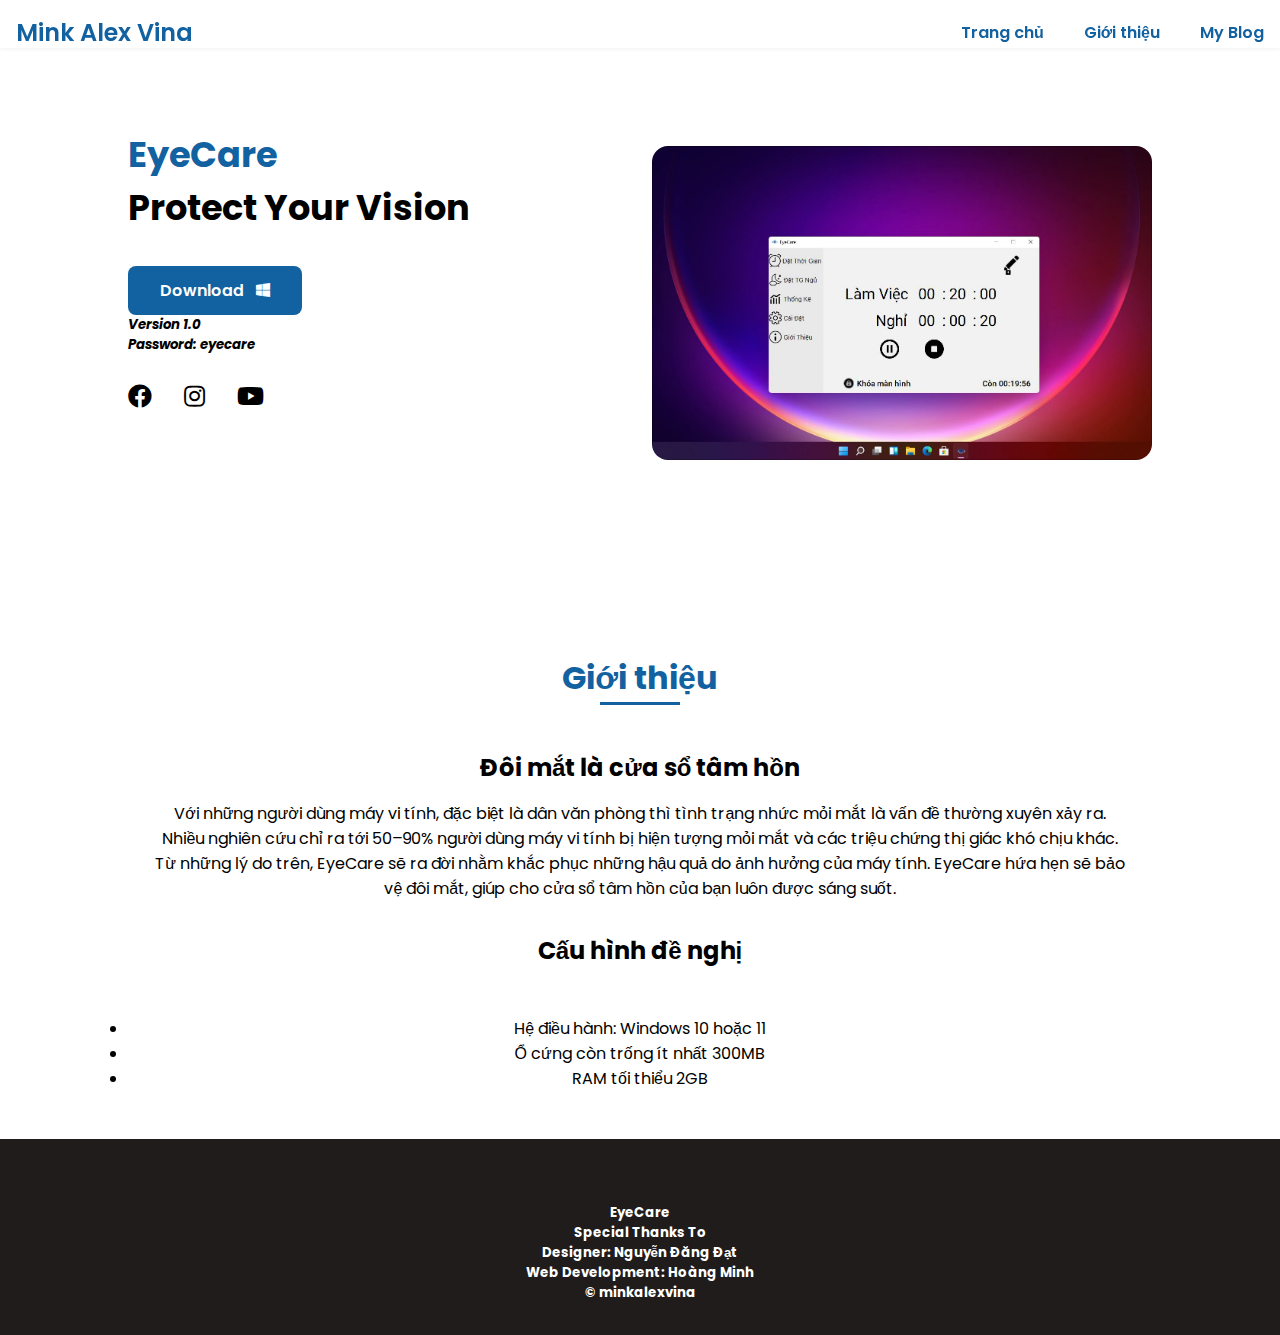
==== index.html @ 1a17cc9f "Update index.html" ====
<!DOCTYPE html>
<html lang="en">

<head>
    <meta charset="UTF-8">
    <meta http-equiv="X-UA-Compatible" content="IE=edge">
    <meta name="viewport" content="width=device-width, initial-scale=1.0">
    <link rel="stylesheet" href="https://cdnjs.cloudflare.com/ajax/libs/font-awesome/5.15.4/css/all.min.css" />
    <link rel="stylesheet" href="assets/resume.css" />
    <title>EyeCare</title>
    <meta name="viewport" content="width=device-width, initial-scale=1.0">
    <link rel="icon" type="image/png" href="assets/images/logo.ico">
</head>

<body>
    <header class="header">
        <nav class="nav">
            <div class="nav__logo">
                <a href="" class="nav__logo-link">Mink Alex Vina</a>
            </div>
            <div class="nav__menu">
                <div class="close-menu">
                    <i class="fas fa-times"></i>
                </div>
                <ul class="nav__list">
                    <li class="nav__item"><a href="#home" class="nav__link active">Trang chủ</a></li>
                    <li class="nav__item"><a href="#about" class="nav__link">Giới thiệu</a></li>
                    <li class="nav__item"><a href="http://minkalexvina.blogspot.com/" target="_blank"
                            class="nav__link">My Blog</a></li>
                </ul>
            </div>
            <div class="nav-toggle">
                <i class="fas fa-bars"></i>
            </div>
        </nav>
    </header>
    <main class="main">
        <section class="home grid-container" id="home">
            <div class="home__info">
                <div class="home__data">
                    <h1 class="home__title">
                        <span class="home__title-first" id="first-name">EyeCare</span>
                        <br>
                        <span class="home__tite-profession">Protect Your Vision</span>
                    </h1>
                    <div class="learn-more">
                        <a href="https://github.com/anh-dz/eyecare/releases/download/eyecare/eyecare.zip" class="button">
                            Download &nbsp; <i class="fab fa-windows"></i></a>
                        <h5><span><i>Version 1.0 <br> Password: eyecare</i></span></h5>
                    </div>
                </div>
                <div class="home__social">
                    <a href="https://www.facebook.com/minkalexvina/" target="_blank" class="home__social-icon"><i
                            class="fab fa-facebook"></i></a>
                    <a href="https://www.instagram.com/minkalexvina/" target="_blank" class="home__social-icon"><i
                            class="fab fa-instagram"></i></a>
                    <a href="http://youtube.com/c/minkalexvina/" target="_blank" class="home__social-icon"><i
                            class="fab fa-youtube"></i></a>
                </div>
            </div>
            <div class="home__img">
                <img src="assets/images/eyecare.png" alt="EyeCare">
            </div>
        </section>

        <section class="about section" id="about">
            <h2 class="section-title">Giới thiệu</h2>
            <div class="about__container grid-container">
                <div class="about__data">
                    <h2 class="about__subtitle">Đôi mắt là cửa sổ tâm hồn</h2>
                    <p class="about__text">
                        Với những người dùng máy vi tính, đặc biệt là dân văn phòng thì tình trạng nhức mỏi mắt là vấn
                        đề thường xuyên xảy ra. Nhiều nghiên cứu chỉ ra tới 50–90% người dùng máy vi tính bị hiện tượng
                        mỏi mắt và các triệu chứng thị giác khó chịu khác.
                        Từ những lý do trên, EyeCare sẽ ra đời nhằm khắc phục những hậu quả do ảnh hưởng của máy tính.
                        EyeCare hứa hẹn sẽ bảo vệ đôi mắt, giúp cho cửa sổ tâm hồn của bạn luôn được sáng suốt.
                    </p>
                    <h2 class="about__subtitle">Cấu hình đề nghị</h2>
                    <P class="about__text">
                        <li>Hệ điều hành: Windows 10 hoặc 11</li>
                        <li>Ổ cứng còn trống ít nhất 300MB </li>
                        <li>RAM tối thiểu 2GB</li>
                    </P>
                </div>
            </div>
        </section>
        <button class="scrollToTopBtn">😘</button>
    </main>
    <footer class="footer">
        <p class="footer__title"><h5>EyeCare<br>Special Thanks To<br>Designer: Nguyễn Đăng Đạt<br>Web Development: Hoàng Minh</p>
        <p>&#169; minkalexvina</h5></p>
    </footer>

    <div class="pop-up">
        <div class="container">
            <img src="./assets/images/eyecare.png" alt="">
        </div>
    </div>
    <script src="assets/resume.js"></script>
</body>
</html>
---- assets/resume.css ----
@import "https://fonts.googleapis.com/css2?family=Poppins:wght@300;400;500;600&display=swap";
:root {
    --header-height: 3rem;
}
:root {
    --body-font: "Poppins", sans-serif;
}
* {
    margin: 0;
    padding: 0;
    box-sizing: border-box;
}
html {
    scroll-behavior: smooth;
}
body {
    margin: var(--header-height) 0 0;
    font-family: var(--body-font);
}
ul {
    list-style: none;
}
a {
    text-decoration: none;
}
img {
    max-width: 100%;
    height: auto;
    display: block;
}
section {
    padding-top: 3rem;
    padding-bottom: 2rem;
}
.section-title {
    position: relative;
    font-size: 1.5rem;
    color: #1261a0;
    margin-top: 1rem;
    margin-bottom: 2rem;
    text-align: center;
}
.section-title::after {
    position: absolute;
    content: "";
    width: 70px;
    height: 0.18rem;
    left: 0;
    right: 0;
    margin: auto;
    top: 2.3rem;
    background-color: #1261a0;
}
.grid-container {
    max-width: 1024px;
    display: grid;
    grid-template-columns: 100%;
    grid-column-gap: 2rem;
    width: calc(100% - 2rem);
    margin: 0 1rem;
}
.header {
    position: fixed;
    width: 100%;
    top: 0;
    right: 0;
    padding: 0 1rem;
    z-index: 2;
    background-color: #fff;
    height: var(--header-height);
    box-shadow: 0 1px 4px rgba(146, 161, 175, 0.15);
}
.nav {
    height: var(--header-height);
    display: flex;
    justify-content: space-between;
    align-items: center;
    font-weight: 600;
}
.nav__logo-link {
    color: #1261a0;
    font-size: 1.5rem;
}
.nav-toggle {
    font-size: 1.5rem;
    color: #1261a0;
    cursor: pointer;
}
@media screen and (max-width: 768px) {
    .nav__menu {
        position: fixed;
        top: 0;
        right: -100%;
        width: 80%;
        height: 100%;
        padding: 2rem;
        background-color: #1261a0;
        transition: 0.5s;
        border-radius: 0 0 0 40px;
    }
    .home {
        flex-direction: column;
    }
    .home__img {
        margin: 0 50px;
    }
    .home__social {
        justify-content: space-evenly;
    }
    .learn-more {
        text-align: center;
    }
}
.close-menu {
    position: absolute;
    color: #fff;
    top: 0.8rem;
    right: 2rem;
    font-size: 1.5rem;
}
.fa-times {
    color: #fff;
}
.nav__list {
    padding-top: var(--header-height);
}
.nav__item {
    margin-bottom: 3rem;
}
.nav__link {
    position: relative;
    color: #fff;
    cursor: pointer;
}
.nav__link:hover {
    position: relative;
    letter-spacing: 1px;
    transition: 0.5s;
    color: #000;
}
.nav__link:hover::after {
    position: absolute;
    content: "";
    width: 100%;
    height: 0.18rem;
    left: 0;
    top: 2rem;
    background-color: #000;
}
.active::after {
    position: absolute;
    content: "";
    width: 100%;
    height: 0.18rem;
    left: 0;
    top: 2rem;
    background-color: #fff;
}
.show-menu {
    right: 0;
}
.home {
    display: flex;
    align-items: center;
    justify-content: space-between;
}
.home__data {
    align-self: center;
}
.home__title {
    font-size: 2.2rem;
    margin-bottom: 2rem;
}
.home__title-first {
    color: #1261a0;
}
.home__social {
    display: flex;
    margin-top: 1.5rem;
    margin-bottom: 1.5rem;
}
.home__social-icon {
    width: max-content;
    font-size: 1.5rem;
    color: #000;
    transition: 0.5s;
}
.home__social-icon:hover {
    color: #1261a0;
}
.home__img {
    cursor: pointer;
}
.home__img img {
    border-radius: 1rem;
}
.button {
    display: inline-block;
    background-color: #1261a0;
    color: #fff;
    padding: 0.75rem 2rem;
    font-weight: 600;
    border-radius: 0.5rem;
    transition: 0.5s;
}
.button:hover {
    background-color: #fff;
    letter-spacing: 1px;
    color: #1261a0;
    box-shadow: 0 10px 36px rgba(0, 0, 0, 0.15);
}
.about {
    margin-top: 4rem;
}
.about__container {
    row-gap: 2rem;
    text-align: center;
}
.about__subtitle {
    margin-bottom: 1rem;
}
.about__img {
    justify-self: center;
}
.about__img img {
    width: 200px;
    border-radius: 0.5rem;
}
.about__text {
    padding: 0 1.5rem 2rem;
}
.skills__container {
    row-gap: 2rem;
    text-align: center;
}
.skills__subtitle {
    padding-bottom: 2rem;
}
.skills__data {
    margin-top: 1.5rem;
    display: flex;
    justify-content: space-between;
    align-items: center;
    position: relative;
    font-weight: 600;
    padding: 0.5rem 1rem;
    margin-bottom: 2rem;
    border-radius: 0.5rem;
    box-shadow: 0 4px 25px rgba(14, 36, 29, 0.15);
}
.skills-icon {
    font-size: 2rem;
    margin-right: 1rem;
    color: #000;
}
.skills__names {
    display: flex;
    align-items: center;
}
.skills__bar {
    position: absolute;
    left: 0;
    bottom: 0;
    background-color: #1261a0;
    height: 0.25rem;
    border-radius: 0.5rem;
    z-index: 1;
}
.skills__html {
    width: 90%;
}
.skills__css3 {
    width: 80%;
}
.skills__sass {
    width: 50%;
}
.skills__bootstrap {
    width: 50%;
}
.skills__javascript {
    width: 65%;
}
.skills__git {
    width: 60%;
}
.skills__react {
    width: 50%;
}
.certification__container {
    row-gap: 2rem;
    text-align: center;
}
.certification__data {
    margin-top: 1.5rem;
    margin-bottom: 1.5rem;
}
.certification__school {
    font-size: 1rem;
    font-weight: 500;
}
.experience__container {
    row-gap: 2rem;
    text-align: center;
}
.experience__data {
    margin-top: 1.5rem;
    margin-bottom: 1.5rem;
}
.experience__description {
    padding-top: 1rem;
}
.footer {
    background-color: #201c1c;
    color: #fff;
    text-align: center;
    font-weight: 500;
    padding: 2rem 0;
}
.footer__title {
    font-size: 1.5rem;
    margin-bottom: 2rem;
}
.footer__social {
    margin-bottom: 2rem;
}
.footer__icon {
    font-size: 1.5rem;
    color: #fff;
    margin: 0 1rem;
}
.footer__icon-instagram:hover {
    color: #8a3ab9;
}
.footer__icon-twitter:hover {
    color: #1da1f2;
}
.footer__icon-facebook:hover {
    color: #4267b2;
}
.scrollToTopBtn {
    background-color: black;
    border: none;
    color: white;
    cursor: pointer;
    font-size: 18px;
    line-height: 48px;
    width: 48px;
    position: fixed;
    bottom: 20px;
    right: 20px;
    z-index: 2;
    opacity: 0;
    transform: translateY(100px);
    transition: all 0.5s ease;
  }
.showBtn {
    opacity: 1;
    transform: translateY(0);
}
.pop-up {
    display: none;
    position: fixed;
    z-index: 3;
    top: 0;
    bottom: 0;
    right: 0;
    left: 0;
    background-color: rgba(0, 0, 0, 0.8);
    justify-content: center;
    align-items: center;
}
.pop-up.show {
    display: flex;
}
.pop-up .container {
    width: 85%;
    margin: 0 1.5rem;
    animation: zoomOut ease 0.5s;
    transition: all ease 0.5s;
}
.pop-up .container img {
    width: 100%;
}
@media screen and (min-width: 768px) {
    body {
        margin: 0;
    }
    .section {
        padding-top: 4rem;
        padding-bottom: 3rem;
    }
    .section-title {
        margin-bottom: 3rem;
        font-size: 2rem;
    }
    .section-title::after {
        width: 80px;
        top: 3rem;
    }
    .nav {
        height: calc(var(--header-height) + 1rem);
    }
    .nav__list {
        display: flex;
        padding-top: 0;
    }
    .nav__item {
        margin-left: 2.5rem;
        margin-bottom: 0;
    }
    .nav-toggle,
    .close-menu {
        display: none;
    }
    .nav__link {
        color: #1261a0;
    }
    .nav__link:hover {
        color: #1261a0;
    }
    .nav__link:hover::after {
        background-color: #1261a0;
    }
    .home {
        margin-top: 5rem;
    }
    .home__data {
        align-self: flex-end;
    }
    .home__social {
        padding-top: 0;
        padding-bottom: 2.5rem;
        flex-direction: row;
        align-self: flex-end;
    }
    .home__social-icon {
        margin-bottom: 0;
        margin-right: 2rem;
    }
    .home__img {
        width: 300px;
        bottom: 15%;
    }
    .about__container .skills__container {
        grid-template-columns: repeat(2, 1fr);
        align-items: center;
        text-align: initial;
    }
    .about__img img {
        width: 300px;
    }
    .pop-up .container {
        width: 60%;
    }
}
@media screen and (min-width: 1024px) {
    .grid-container {
        margin-left: auto;
        margin-right: auto;
    }
    .home__img {
        width: 500px;
        right: 10%;
    }
    .pop-up .container {
        width: 60%;
    }
}
@keyframes zoomOut {
    from {
        transform: scale(0);
    }
    to {
        transform: scale(1);
    }
}
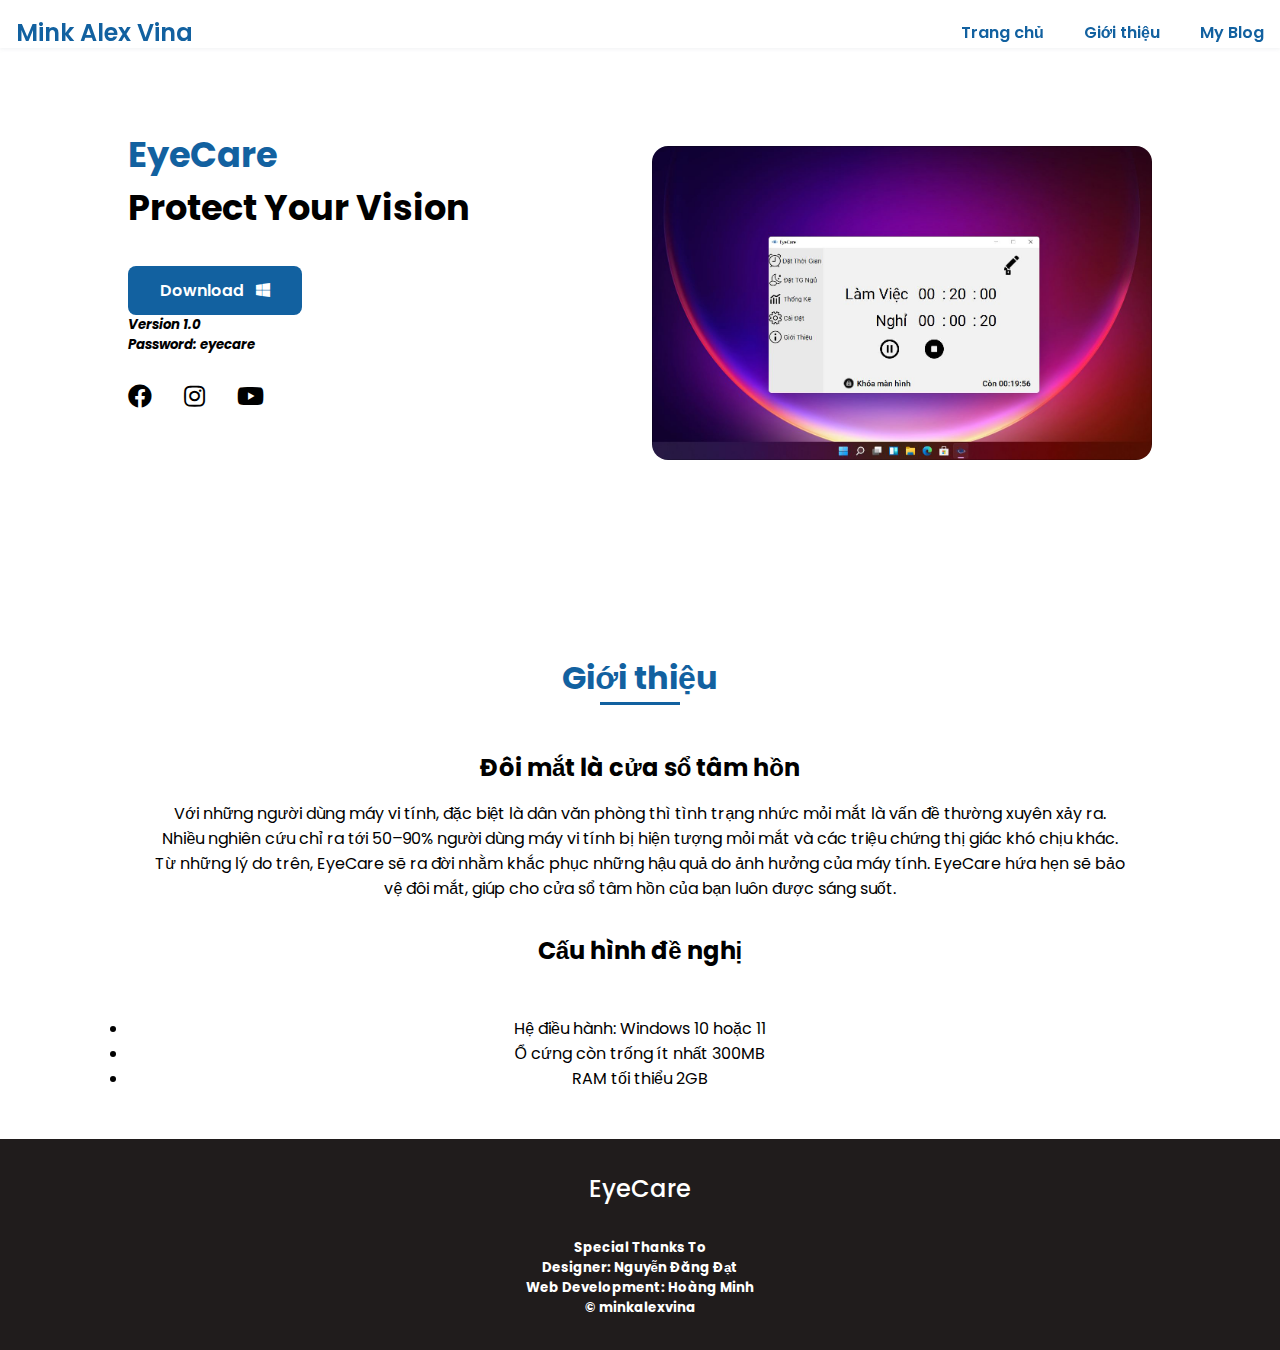
==== commit 70c83341: "Update index.html" ====
--- a/index.html
+++ b/index.html
@@ -87,7 +87,7 @@
         <button class="scrollToTopBtn">😘</button>
     </main>
     <footer class="footer">
-        <p class="footer__title"><h5>EyeCare<br>Special Thanks To<br>Designer: Nguyễn Đăng Đạt<br>Web Development: Hoàng Minh</p>
+        <p class="footer__title">EyeCare<br><h5>Special Thanks To<br>Designer: Nguyễn Đăng Đạt<br>Web Development: Hoàng Minh</p>
         <p>&#169; minkalexvina</h5></p>
     </footer>
 
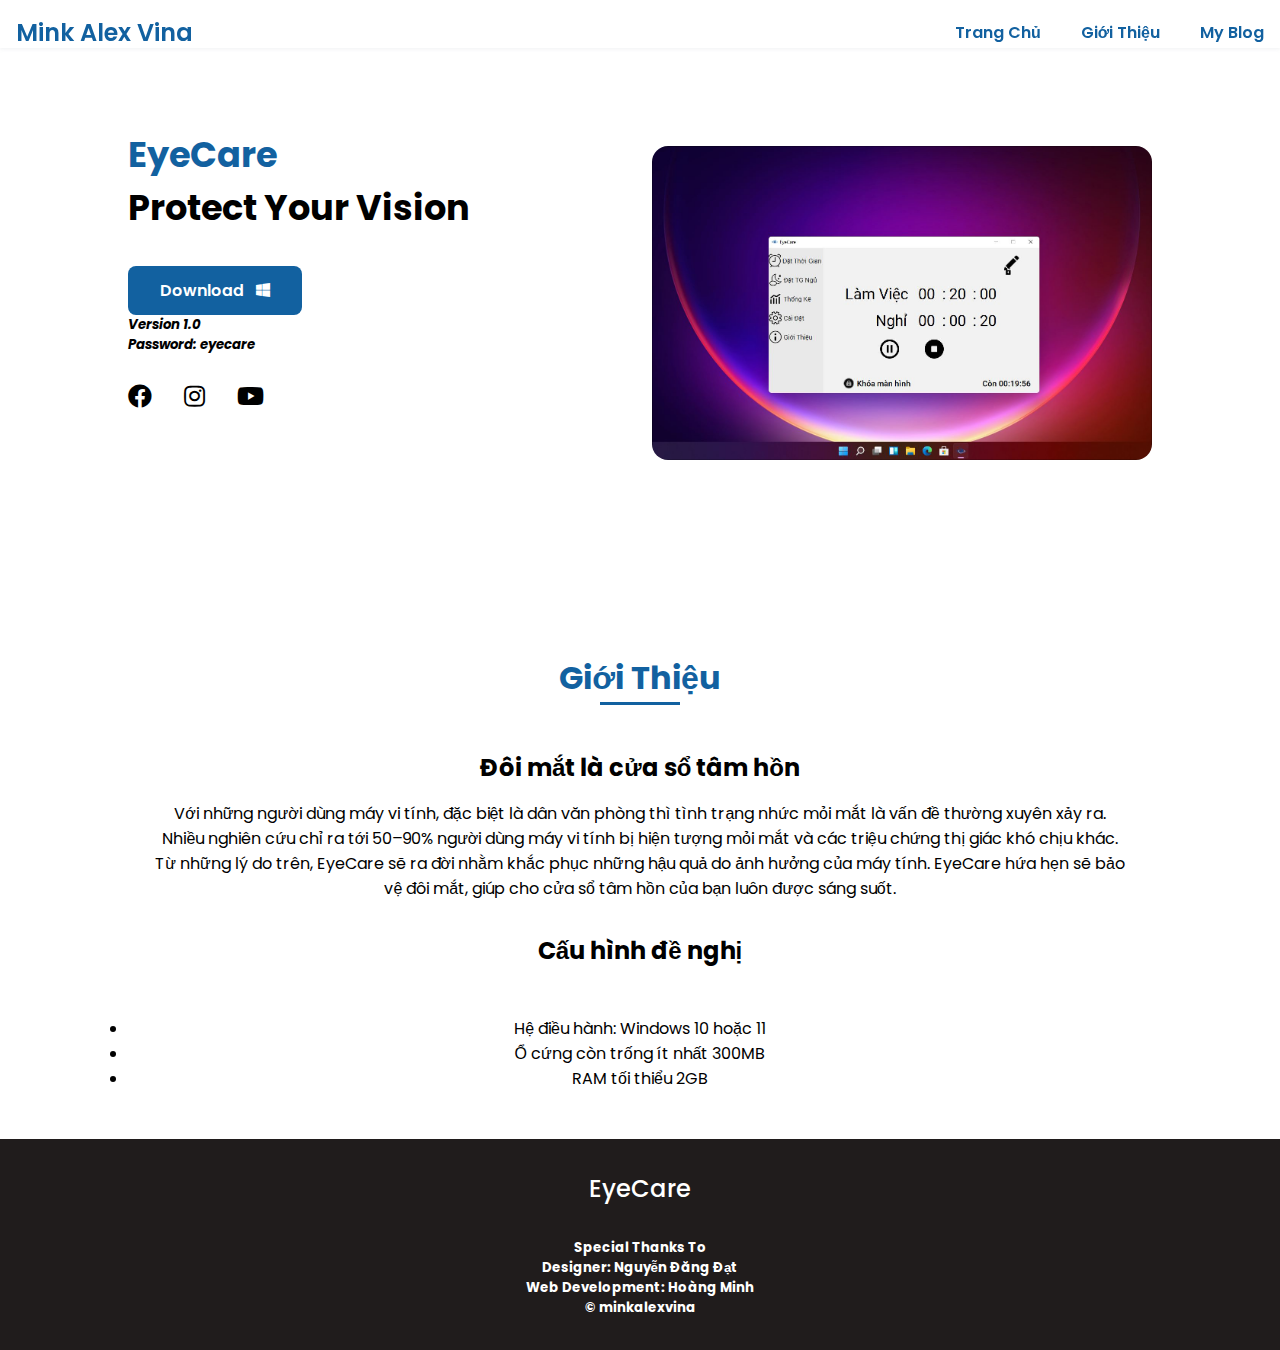
==== commit 41aec33e: "Update index.html" ====
--- a/index.html
+++ b/index.html
@@ -23,8 +23,8 @@
                     <i class="fas fa-times"></i>
                 </div>
                 <ul class="nav__list">
-                    <li class="nav__item"><a href="#home" class="nav__link active">Trang chủ</a></li>
-                    <li class="nav__item"><a href="#about" class="nav__link">Giới thiệu</a></li>
+                    <li class="nav__item"><a href="#home" class="nav__link active">Trang Chủ</a></li>
+                    <li class="nav__item"><a href="#about" class="nav__link">Giới Thiệu</a></li>
                     <li class="nav__item"><a href="http://minkalexvina.blogspot.com/" target="_blank"
                             class="nav__link">My Blog</a></li>
                 </ul>
@@ -64,7 +64,7 @@
         </section>
 
         <section class="about section" id="about">
-            <h2 class="section-title">Giới thiệu</h2>
+            <h2 class="section-title">Giới Thiệu</h2>
             <div class="about__container grid-container">
                 <div class="about__data">
                     <h2 class="about__subtitle">Đôi mắt là cửa sổ tâm hồn</h2>
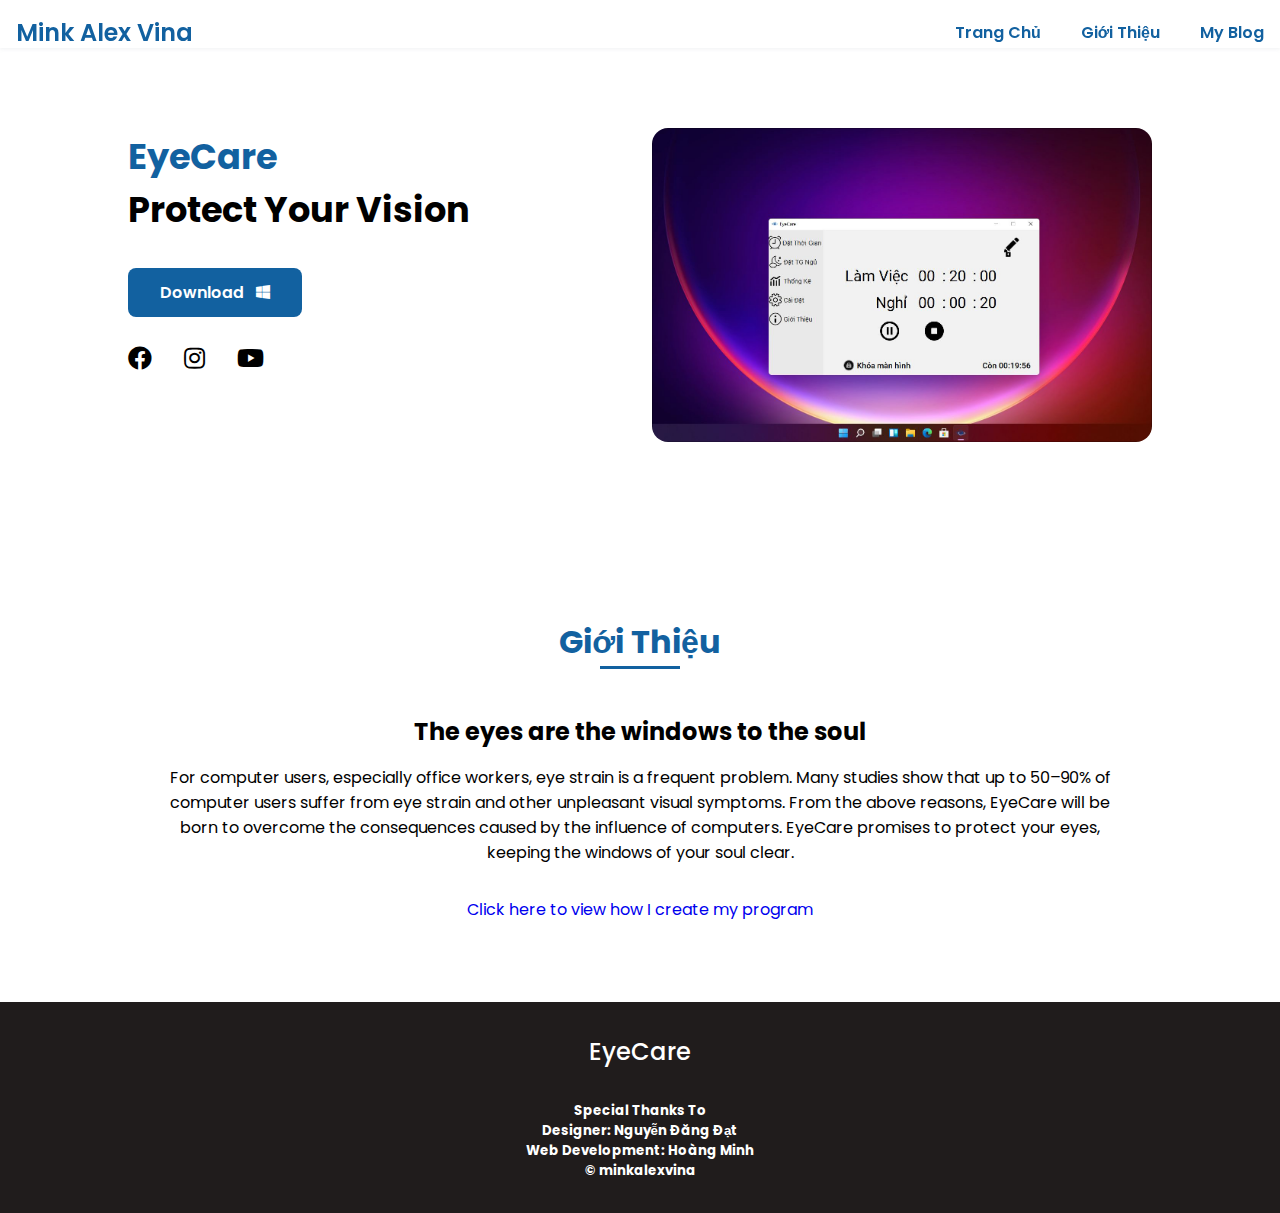
==== commit b700da18: "update subindex" ====
--- a/index.html
+++ b/index.html
@@ -44,9 +44,9 @@
                         <span class="home__tite-profession">Protect Your Vision</span>
                     </h1>
                     <div class="learn-more">
-                        <a href="https://github.com/anh-dz/eyecare/releases/download/eyecare/eyecare.zip" class="button">
+                        <a href="https://github.com/anh-dz/EyeCare-Windows/releases/tag/eyecare" class="button">
                             Download &nbsp; <i class="fab fa-windows"></i></a>
-                        <h5><span><i>Version 1.0 <br> Password: eyecare</i></span></h5>
+                        <!-- <h5><span><i>Version 1.0 <br> Password: eyecare</i></span></h5> -->
                     </div>
                 </div>
                 <div class="home__social">
@@ -67,20 +67,19 @@
             <h2 class="section-title">Giới Thiệu</h2>
             <div class="about__container grid-container">
                 <div class="about__data">
-                    <h2 class="about__subtitle">Đôi mắt là cửa sổ tâm hồn</h2>
+                    <h2 class="about__subtitle">The eyes are the windows to the soul</h2>
                     <p class="about__text">
-                        Với những người dùng máy vi tính, đặc biệt là dân văn phòng thì tình trạng nhức mỏi mắt là vấn
-                        đề thường xuyên xảy ra. Nhiều nghiên cứu chỉ ra tới 50–90% người dùng máy vi tính bị hiện tượng
-                        mỏi mắt và các triệu chứng thị giác khó chịu khác.
-                        Từ những lý do trên, EyeCare sẽ ra đời nhằm khắc phục những hậu quả do ảnh hưởng của máy tính.
-                        EyeCare hứa hẹn sẽ bảo vệ đôi mắt, giúp cho cửa sổ tâm hồn của bạn luôn được sáng suốt.
+                        For computer users, especially office workers, eye strain is a frequent problem. Many studies show that up to 50–90% of computer users suffer from eye strain and other unpleasant visual symptoms. From the above reasons, EyeCare will be born to overcome the consequences caused by the influence of computers. EyeCare promises to protect your eyes, keeping the windows of your soul clear.
                     </p>
-                    <h2 class="about__subtitle">Cấu hình đề nghị</h2>
-                    <P class="about__text">
+                    <p class="about__text">
+                        <a href="subindex.html">Click here to view how I create my program</a>
+                    </p>
+                    <!-- <h2 class="about__subtitle">Cấu hình đề nghị</h2> -->
+                    <!-- <P class="about__text">
                         <li>Hệ điều hành: Windows 10 hoặc 11</li>
                         <li>Ổ cứng còn trống ít nhất 300MB </li>
                         <li>RAM tối thiểu 2GB</li>
-                    </P>
+                    </P> -->
                 </div>
             </div>
         </section>
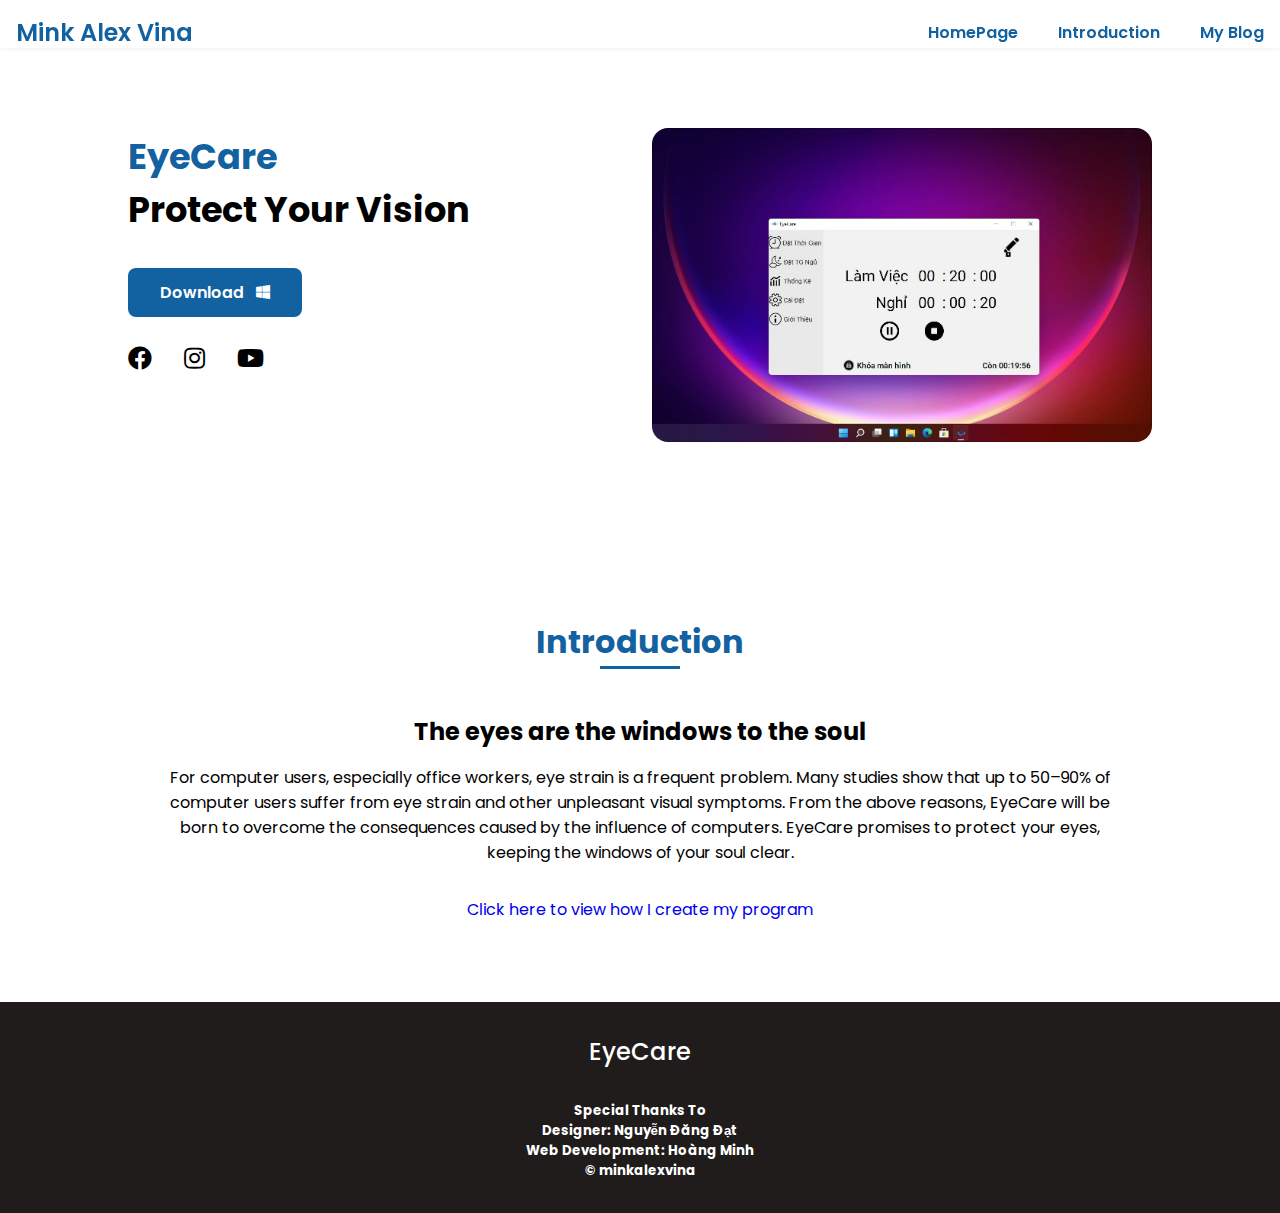
==== commit a2198db6: "update English version" ====
--- a/index.html
+++ b/index.html
@@ -23,8 +23,8 @@
                     <i class="fas fa-times"></i>
                 </div>
                 <ul class="nav__list">
-                    <li class="nav__item"><a href="#home" class="nav__link active">Trang Chủ</a></li>
-                    <li class="nav__item"><a href="#about" class="nav__link">Giới Thiệu</a></li>
+                    <li class="nav__item"><a href="#home" class="nav__link active">HomePage</a></li>
+                    <li class="nav__item"><a href="#about" class="nav__link">Introduction</a></li>
                     <li class="nav__item"><a href="http://minkalexvina.blogspot.com/" target="_blank"
                             class="nav__link">My Blog</a></li>
                 </ul>
@@ -64,7 +64,7 @@
         </section>
 
         <section class="about section" id="about">
-            <h2 class="section-title">Giới Thiệu</h2>
+            <h2 class="section-title">Introduction</h2>
             <div class="about__container grid-container">
                 <div class="about__data">
                     <h2 class="about__subtitle">The eyes are the windows to the soul</h2>
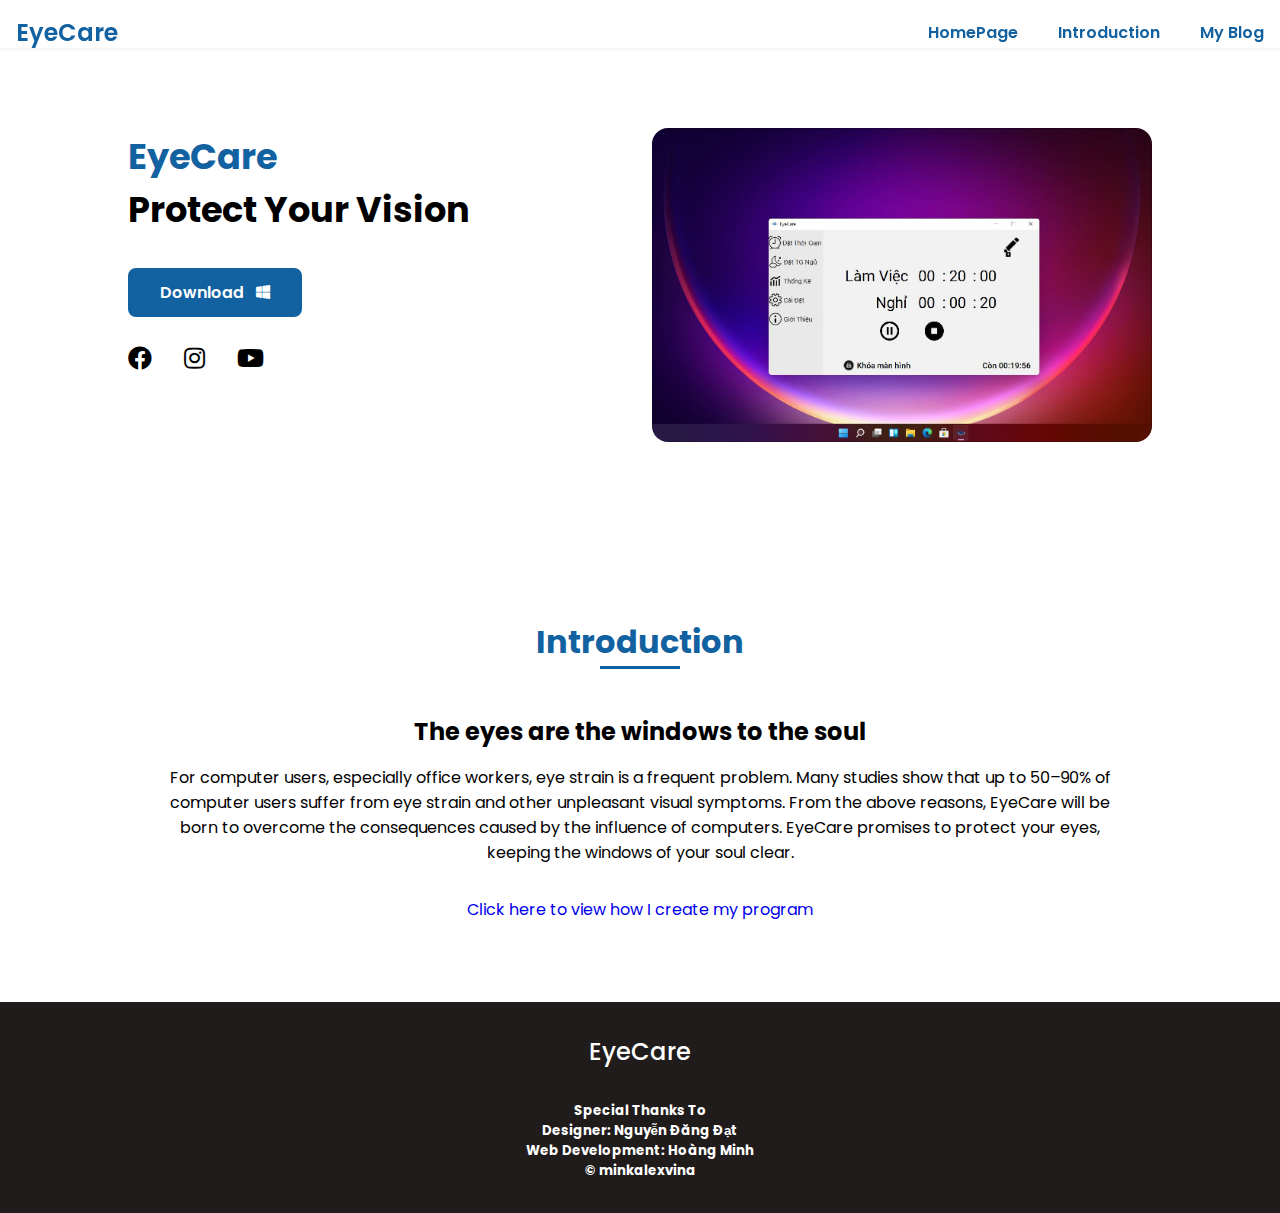
==== commit 2e119a64: "Update index.html" ====
--- a/index.html
+++ b/index.html
@@ -16,7 +16,7 @@
     <header class="header">
         <nav class="nav">
             <div class="nav__logo">
-                <a href="" class="nav__logo-link">Mink Alex Vina</a>
+                <a href="#" class="nav__logo-link">EyeCare</a>
             </div>
             <div class="nav__menu">
                 <div class="close-menu">
@@ -44,7 +44,7 @@
                         <span class="home__tite-profession">Protect Your Vision</span>
                     </h1>
                     <div class="learn-more">
-                        <a href="https://github.com/anh-dz/EyeCare-Windows/releases/tag/eyecare" class="button">
+                        <a href="https://github.com/anh-dz/EyeCare-Windows/releases/tag/eyecare-1.5" class="button">
                             Download &nbsp; <i class="fab fa-windows"></i></a>
                         <!-- <h5><span><i>Version 1.0 <br> Password: eyecare</i></span></h5> -->
                     </div>
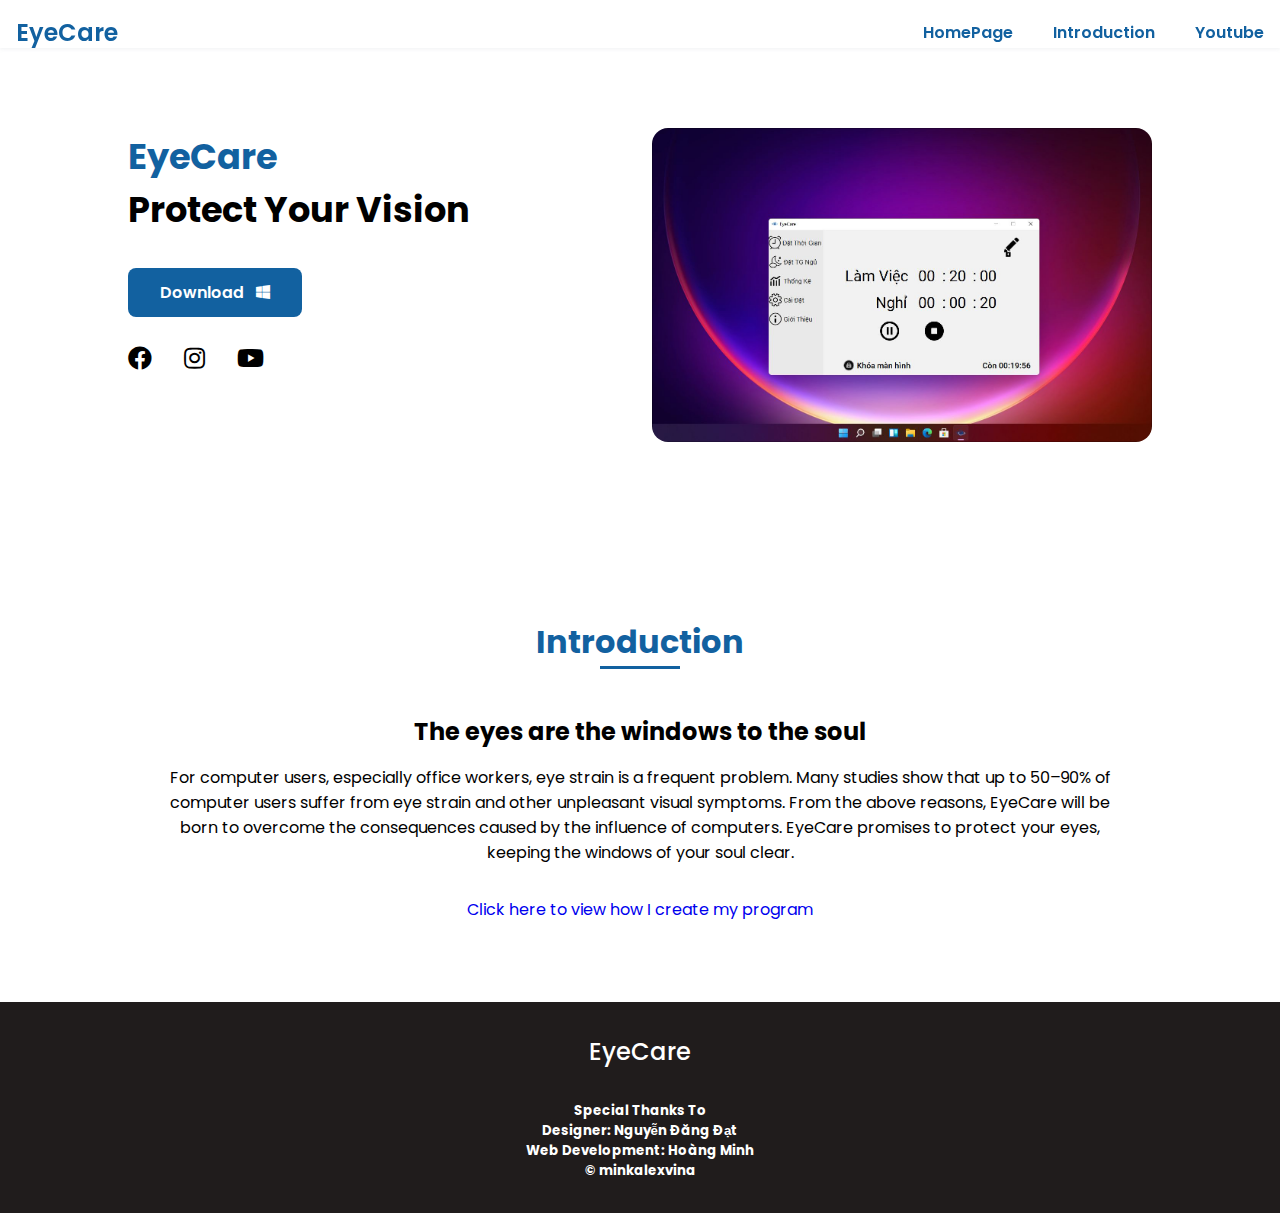
==== commit 37d9ed0d: "Update index.html" ====
--- a/index.html
+++ b/index.html
@@ -25,8 +25,8 @@
                 <ul class="nav__list">
                     <li class="nav__item"><a href="#home" class="nav__link active">HomePage</a></li>
                     <li class="nav__item"><a href="#about" class="nav__link">Introduction</a></li>
-                    <li class="nav__item"><a href="http://minkalexvina.blogspot.com/" target="_blank"
-                            class="nav__link">My Blog</a></li>
+                    <li class="nav__item"><a href="https://www.youtube.com/@minkalexvina" target="_blank"
+                            class="nav__link">Youtube</a></li>
                 </ul>
             </div>
             <div class="nav-toggle">
